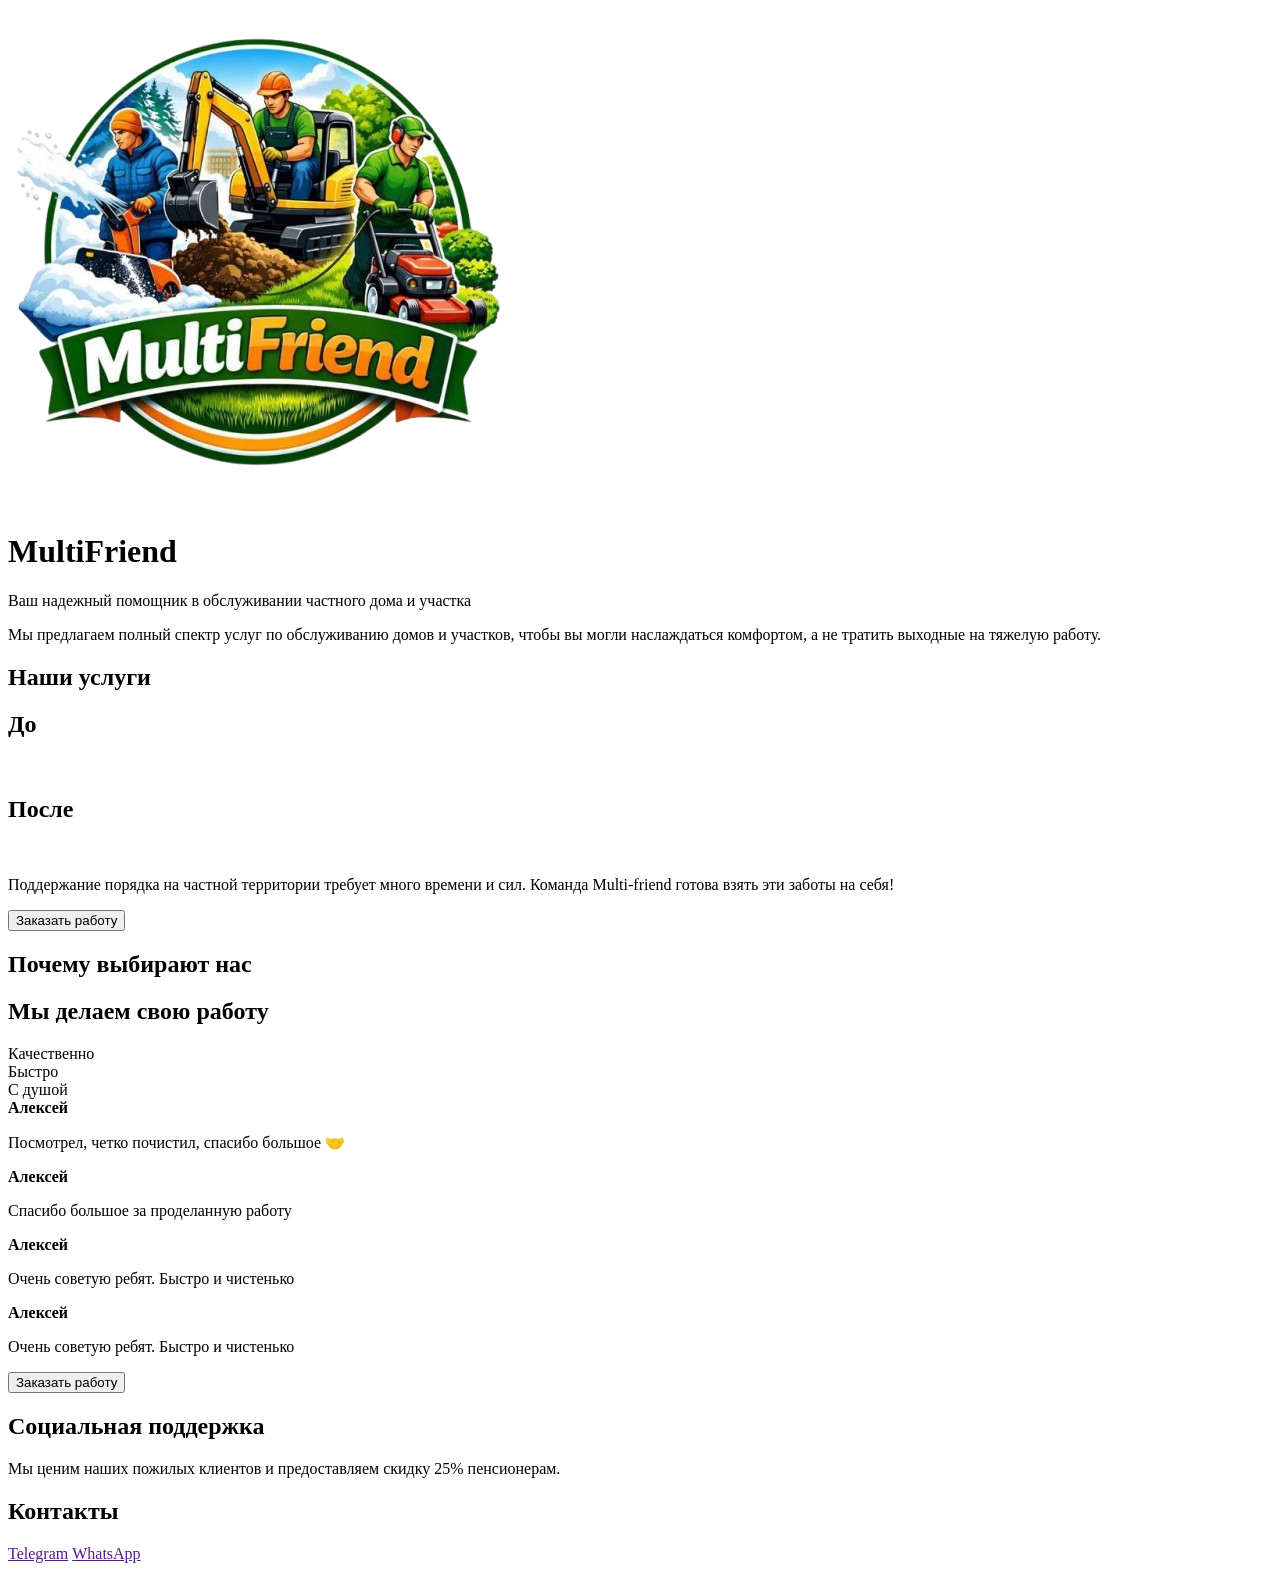
==== frontend/index.html @ 9c534c1c "add HTML file" ====
<!DOCTYPE html>
<html>
<head>
    <meta charset="UTF-8">
    <meta name="viewport" content="width=device-width, initial-scale=1.0">
    <meta name="description" content="Мы предлагаем услуги разнорабочих">
    <link rel="icon" href="images/icon.ico">
    <title>MultiFriend</title>
</head>
<body>
    <header class="header">
        <div class="container header-content">
            <img src="images/logo.png" class="logo" alt="логотип"> 

            <div class="header-text">
                <h1>Multi<span>Friend</span></h1>
                <p>Ваш надежный помощник в обслуживании частного дома и участка</p>
            </div>
        </div>
    </header>
    <main>
        <section class="aboutUs">
            <p>
                Мы предлагаем полный спектр услуг по обслуживанию домов и участков,
                чтобы вы могли наслаждаться комфортом, а не тратить выходные на тяжелую работу.
            </p>
        </section>

        <section class="services">
            <h2>Наши услуги</h2>

            <div class="service-card">
                <div class="before">
                    <h2>До</h2>
                    <img>
                </div>

                <div class="after">
                    <h2>После</h2>
                    <img>
                </div>

                <p>
                    Поддержание порядка на частной территории требует много времени и сил.
                    Команда Multi-friend готова взять эти заботы на себя!
                </p>

                <button>Заказать работу</button>
            </div>
        </section>

        <section class="why">
            <h2>Почему выбирают нас</h2>

            <div class="features">
                <h2>Мы делаем свою работу</h2>
                <div><img>Качественно</div>
                <div><img>Быстро</div>
                <div><img>С душой</div>
            </div>

            <div class="reviews">
                <div class="review">
                    <b>Алексей</b>
                    <p>Посмотрел, четко почистил, спасибо большое 🤝</p>
                </div>

                <div class="review">
                    <b>Алексей</b>
                    <p>Спасибо большое за проделанную работу</p>
                </div>

                <div class="review">
                    <b>Алексей</b>
                    <p>Очень советую ребят. Быстро и чистенько</p>
                </div>

                <div class="review">
                    <b>Алексей</b>
                    <p>Очень советую ребят. Быстро и чистенько</p>
                </div>
            </div>

            <button class="main-btn">Заказать работу</button>
        </section>

        <section class="social">
            <h2>Социальная поддержка</h2>
            <p>Мы ценим наших пожилых клиентов и предоставляем скидку 25% пенсионерам.</p>
        </section>
    </main>

    <footer>
        <section class="contacts">
            <h2>Контакты</h2>

            <div class="contact-buttons">
                <a href="" class="tg"><img>Telegram</a>
                <a href="" class="whatsApp"><img>WhatsApp</a>
            </div>
        </section>
    </footer>
</body>
</html>
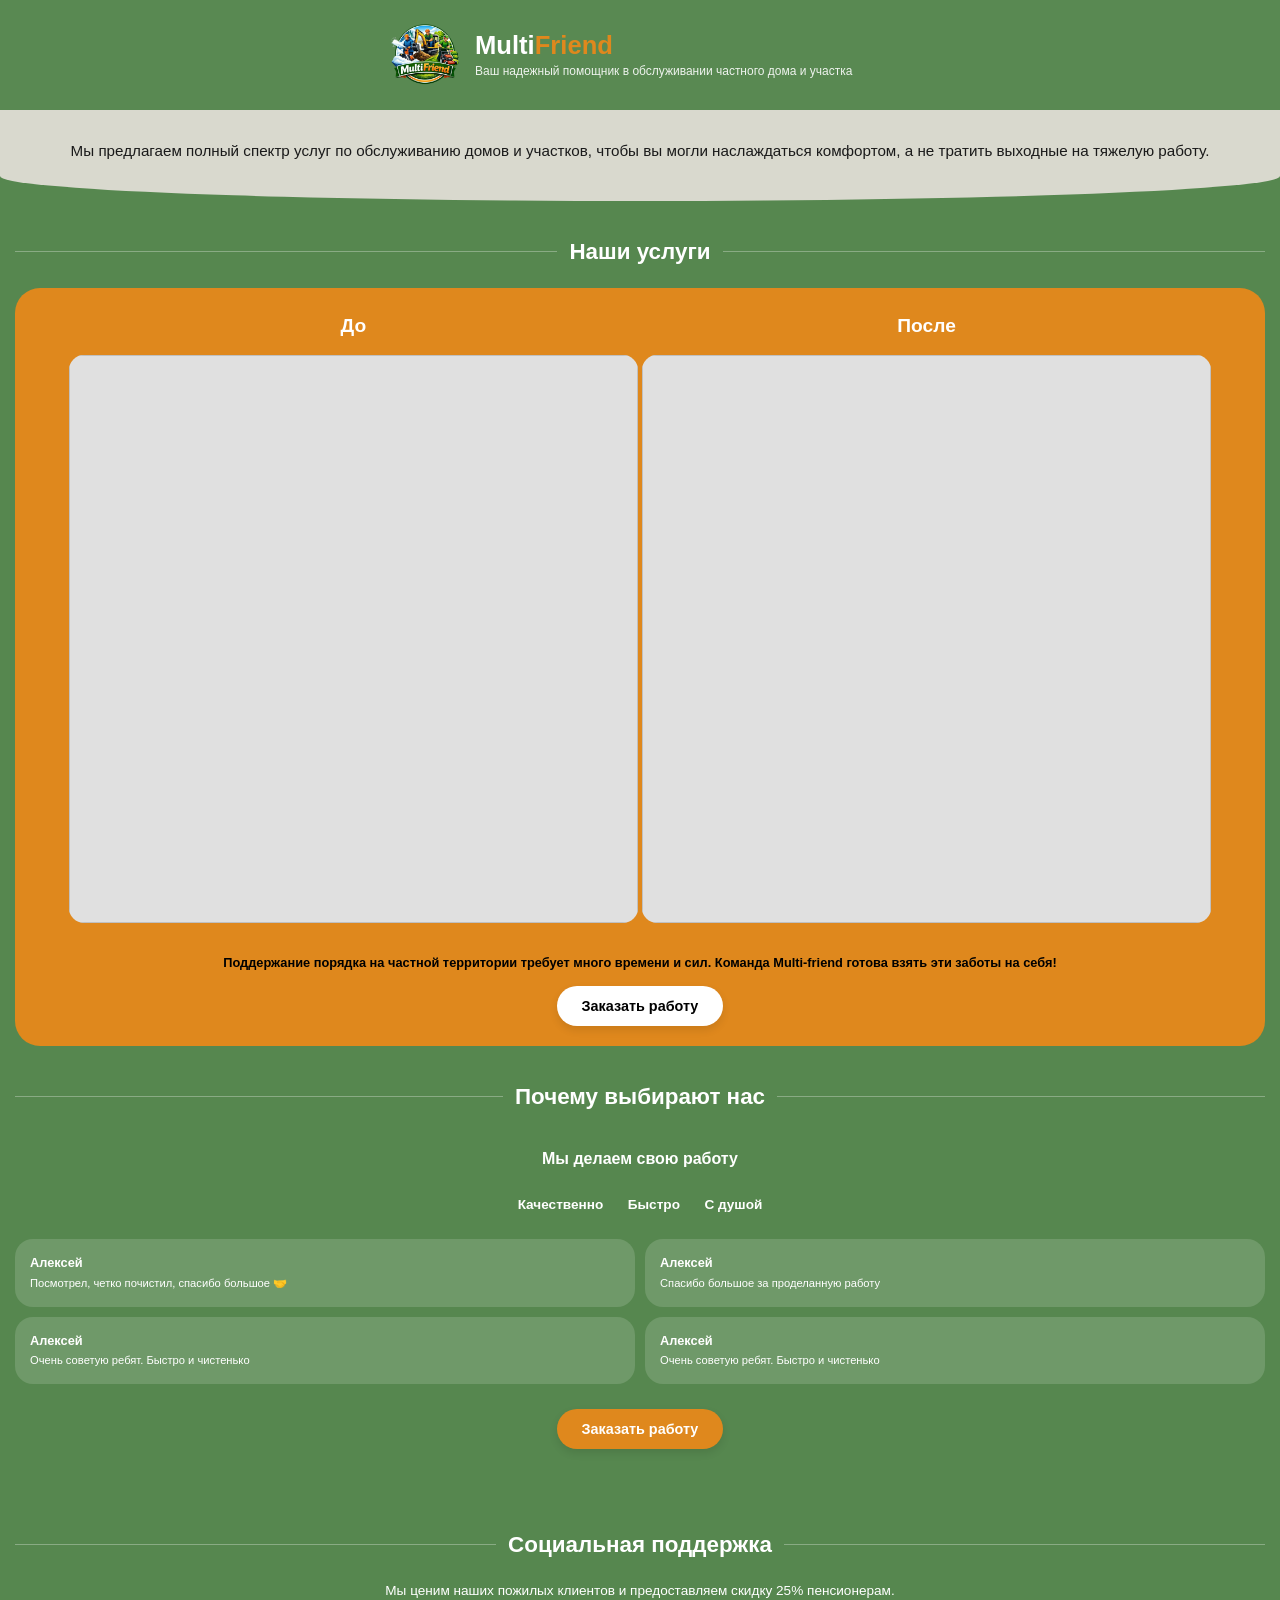
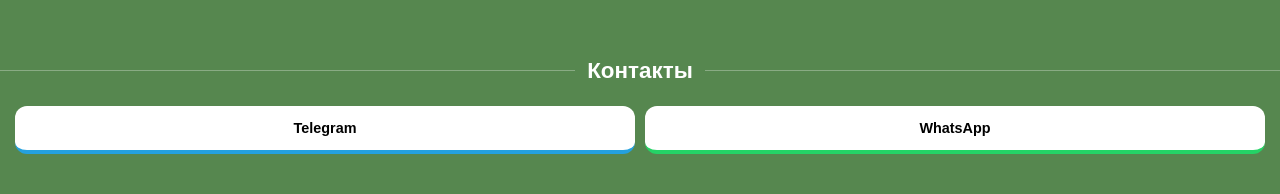
==== commit f5dfe571: "add CSS file" ====
--- a/frontend/index.html
+++ b/frontend/index.html
@@ -5,6 +5,7 @@
     <meta name="viewport" content="width=device-width, initial-scale=1.0">
     <meta name="description" content="Мы предлагаем услуги разнорабочих">
     <link rel="icon" href="images/icon.ico">
+    <link rel="stylesheet" href="style.css">
     <title>MultiFriend</title>
 </head>
 <body>
--- a/frontend/style.css
+++ b/frontend/style.css
@@ -0,0 +1,222 @@
+* {
+    margin: 0;
+    padding: 0;
+    box-sizing: border-box;
+}
+
+body {
+    background-color: #56874f;
+    color: #ffffff;
+    font-family: -apple-system, BlinkMacSystemFont, "Segoe UI", Roboto, Helvetica, Arial, sans-serif;
+    line-height: 1.4;
+}
+
+.container {
+    width: 100%;
+    max-width: 500px; 
+    margin: 0 auto;
+}
+
+.header {
+    background-color: #598952;
+    padding: 20px 15px 40px;
+}
+
+.header-content {
+    display: flex;
+    flex-direction: row;
+    align-items: center;
+    gap: 15px;
+}
+
+.logo {
+    width: 70px;
+    height: auto;
+    flex-shrink: 0;
+}
+
+.header-text h1 {
+    font-size: 1.6rem;
+    font-weight: 800;
+    line-height: 1.1;
+}
+
+.header-text h1 span {
+    color: #df881d;
+}
+
+.header-text p {
+    font-size: 0.75rem;
+    margin-top: 4px;
+    opacity: 0.9;
+}
+
+.aboutUs {
+    background-color: #d9d9ce;
+    color: #1a1a1a;
+    padding: 30px 20px 40px;
+    text-align: center;
+    font-weight: 500;
+    font-size: 0.95rem;
+    margin-top: -20px;
+    
+    border-bottom-left-radius: 50% 25px;
+    border-bottom-right-radius: 50% 25px;
+    position: relative;
+    z-index: 2;
+}
+
+h2 {
+    display: flex;
+    align-items: center;
+    justify-content: center;
+    gap: 12px;
+    margin: 35px 0 20px;
+    font-size: 1.4rem;
+    width: 100%;
+}
+
+h2::before, h2::after {
+    content: "";
+    height: 1px;
+    background-color: rgba(255, 255, 255, 0.3);
+    flex-grow: 1;
+}
+
+.services {
+    padding: 0 15px;
+}
+
+.service-card {
+    background-color: #df881d;
+    border-radius: 25px;
+    padding: 20px;
+    text-align: center;
+    color: #000;
+}
+
+.service-card h2 {
+    color: #fff;
+    font-size: 1.2rem;
+    margin: 5px 0 15px;
+}
+.service-card h2::before, .service-card h2::after { display: none; }
+
+.before, .after {
+    display: inline-block;
+    width: 47%;
+    margin-bottom: 10px;
+}
+
+.before img, .after img {
+    width: 100%;
+    aspect-ratio: 1 / 1;
+    background-color: #e0e0e0;
+    border-radius: 15px;
+    object-fit: cover;
+}
+
+.service-card p {
+    font-size: 0.8rem;
+    font-weight: 700;
+    margin: 15px 0;
+    line-height: 1.3;
+}
+
+button, .main-btn {
+    border: none;
+    padding: 12px 25px;
+    border-radius: 50px;
+    font-weight: 800;
+    font-size: 0.9rem;
+    cursor: pointer;
+    box-shadow: 0 4px 8px rgba(0,0,0,0.1);
+}
+
+.service-card button {
+    background-color: #ffffff;
+    color: #000000;
+}
+
+.main-btn {
+    display: block;
+    margin: 25px auto;
+    background-color: #df881d;
+    color: #ffffff;
+    text-decoration: none;
+}
+
+.why {
+    padding: 0 15px;
+    text-align: center;
+}
+
+.features h2 { font-size: 1rem; }
+.features h2::before, .features h2::after { display: none; }
+
+.features div {
+    display: inline-block;
+    margin: 5px 10px;
+    font-weight: 700;
+    font-size: 0.85rem;
+}
+
+.reviews {
+    display: grid;
+    grid-template-columns: 1fr 1fr;
+    gap: 10px;
+    margin-top: 20px;
+}
+
+.review {
+    background-color: rgba(255, 255, 255, 0.15);
+    padding: 15px;
+    border-radius: 18px;
+    text-align: left;
+    font-size: 0.7rem;
+}
+
+.review b {
+    display: block;
+    margin-bottom: 4px;
+    font-size: 0.8rem;
+}
+
+.social {
+    text-align: center;
+    padding: 20px 15px;
+    font-size: 0.85rem;
+}
+
+.contacts {
+    text-align: center;
+    padding-bottom: 40px;
+}
+
+.contact-buttons {
+    display: flex;
+    gap: 10px;
+    padding: 0 15px;
+}
+
+.contact-buttons a {
+    flex: 1;
+    text-decoration: none;
+    color: #000;
+    background: #fff;
+    padding: 12px;
+    border-radius: 12px;
+    font-weight: 700;
+    font-size: 0.9rem;
+    display: flex;
+    align-items: center;
+    justify-content: center;
+}
+
+.tg { border-bottom: 4px solid #24a1de; }
+.whatsApp { border-bottom: 4px solid #25d366; }
+
+@media (max-width: 360px) {
+    .reviews { grid-template-columns: 1fr; }
+    .header-text h1 { font-size: 1.4rem; }
+}
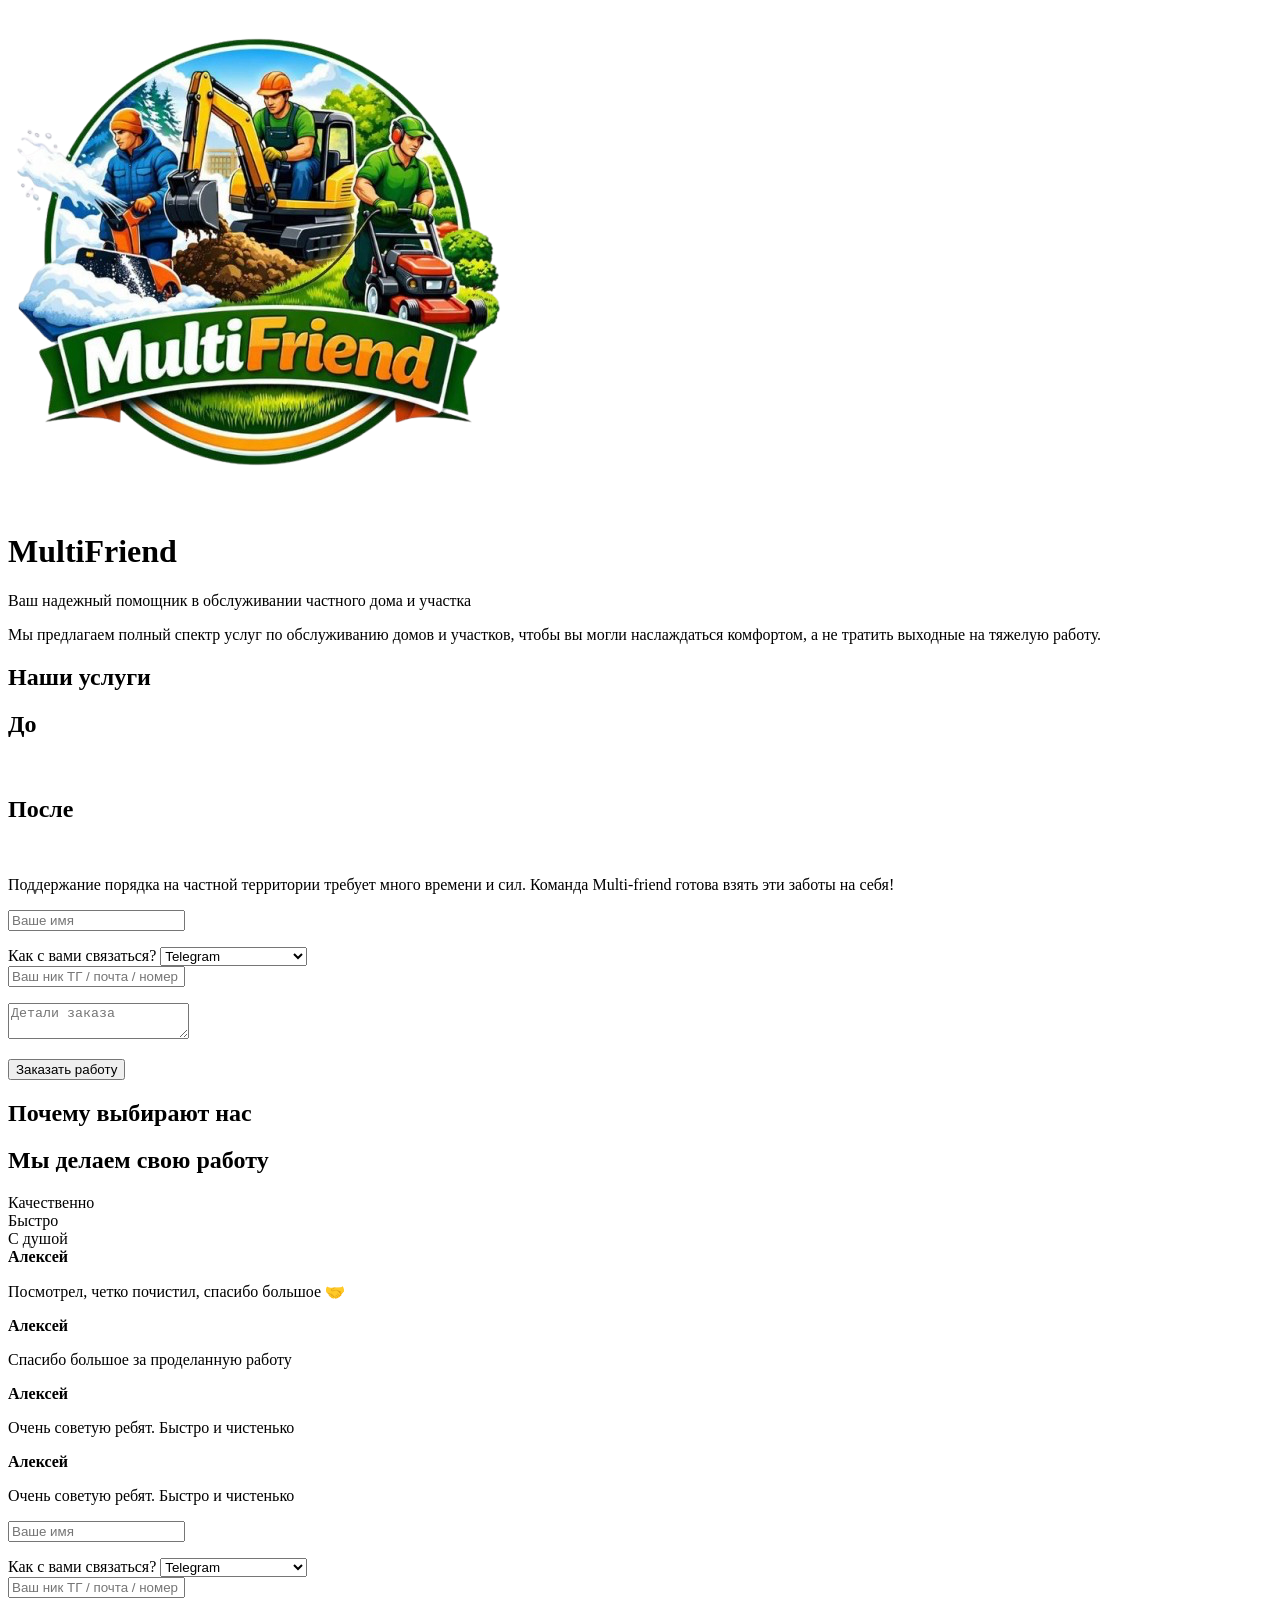
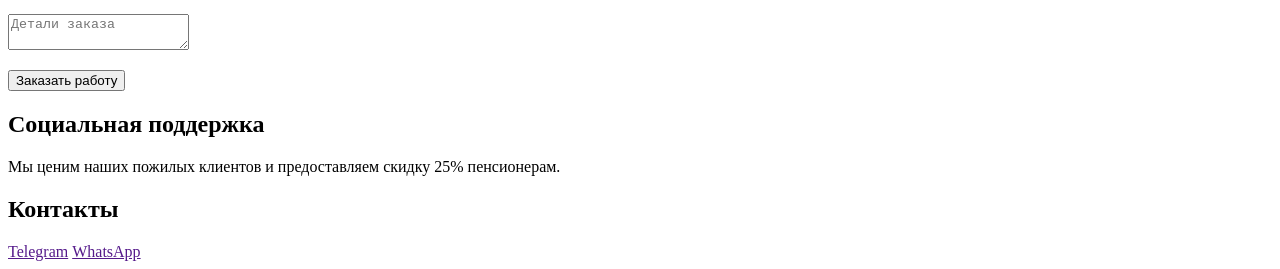
==== commit aa5d07ff: "Добавлена форма в index.html" ====
--- a/frontend/index.html
+++ b/frontend/index.html
@@ -5,7 +5,7 @@
     <meta name="viewport" content="width=device-width, initial-scale=1.0">
     <meta name="description" content="Мы предлагаем услуги разнорабочих">
     <link rel="icon" href="images/icon.ico">
-    <link rel="stylesheet" href="style.css">
+    <link rel="stylesheet" href="css/style.css">
     <title>MultiFriend</title>
 </head>
 <body>
@@ -46,7 +46,39 @@
                     Команда Multi-friend готова взять эти заботы на себя!
                 </p>
 
-                <button>Заказать работу</button>
+                <form th:action="@{/send}" th:object="${feedbackForm}" method="post">
+                    <!-- Имя -->
+                    <div>
+                        <input type="text" th:field="*{name}" placeholder="Ваше имя">
+                        <p th:if="${#fields.hasErrors('name')}" th:errors="*{name}" style="color:red"></p>
+                    </div>
+
+                    <!-- Тип связи -->
+                    <div>
+                        <label>Как с вами связаться?</label>
+                        <select th:field="*{contactMethod}">
+                            <option value="Telegram">Telegram</option>
+                            <option value="Email">Email</option>
+                            <option value="WhatsApp">WhatsApp</option>
+                            <option value="Phone">Телефонный звонок</option>
+                            <option value="Max">Max</option>
+                        </select>
+                    </div>
+
+                    <!-- Контактные данные -->
+                    <div>
+                        <input type="text" th:field="*{contactInfo}" placeholder="Ваш ник ТГ / почта / номер">
+                        <p th:if="${#fields.hasErrors('contactInfo')}" th:errors="*{contactInfo}" style="color:red"></p>
+                    </div>
+
+                    <!-- Сообщение -->
+                    <div>
+                        <textarea th:field="*{message}" placeholder="Детали заказа"></textarea>
+                        <p th:if="${#fields.hasErrors('message')}" th:errors="*{message}" style="color:red"></p>
+                    </div>
+
+                    <button type="submit">Заказать работу</button>
+                </form>
             </div>
         </section>
 
@@ -82,7 +114,39 @@
                 </div>
             </div>
 
-            <button class="main-btn">Заказать работу</button>
+            <form th:action="@{/send}" th:object="${feedbackForm}" method="post">
+                <!-- Имя -->
+                <div>
+                    <input type="text" th:field="*{name}" placeholder="Ваше имя">
+                    <p th:if="${#fields.hasErrors('name')}" th:errors="*{name}" style="color:red"></p>
+                </div>
+
+                <!-- Тип связи -->
+                <div>
+                    <label>Как с вами связаться?</label>
+                    <select th:field="*{contactMethod}">
+                        <option value="Telegram">Telegram</option>
+                        <option value="Email">Email</option>
+                        <option value="WhatsApp">WhatsApp</option>
+                        <option value="Phone">Телефонный звонок</option>
+                        <option value="Max">Max</option>
+                    </select>
+                </div>
+
+                <!-- Контактные данные -->
+                <div>
+                    <input type="text" th:field="*{contactInfo}" placeholder="Ваш ник ТГ / почта / номер">
+                    <p th:if="${#fields.hasErrors('contactInfo')}" th:errors="*{contactInfo}" style="color:red"></p>
+                </div>
+
+                <!-- Сообщение -->
+                <div>
+                    <textarea th:field="*{message}" placeholder="Детали заказа"></textarea>
+                    <p th:if="${#fields.hasErrors('message')}" th:errors="*{message}" style="color:red"></p>
+                </div>
+
+                <button type="submit">Заказать работу</button>
+            </form>
         </section>
 
         <section class="social">
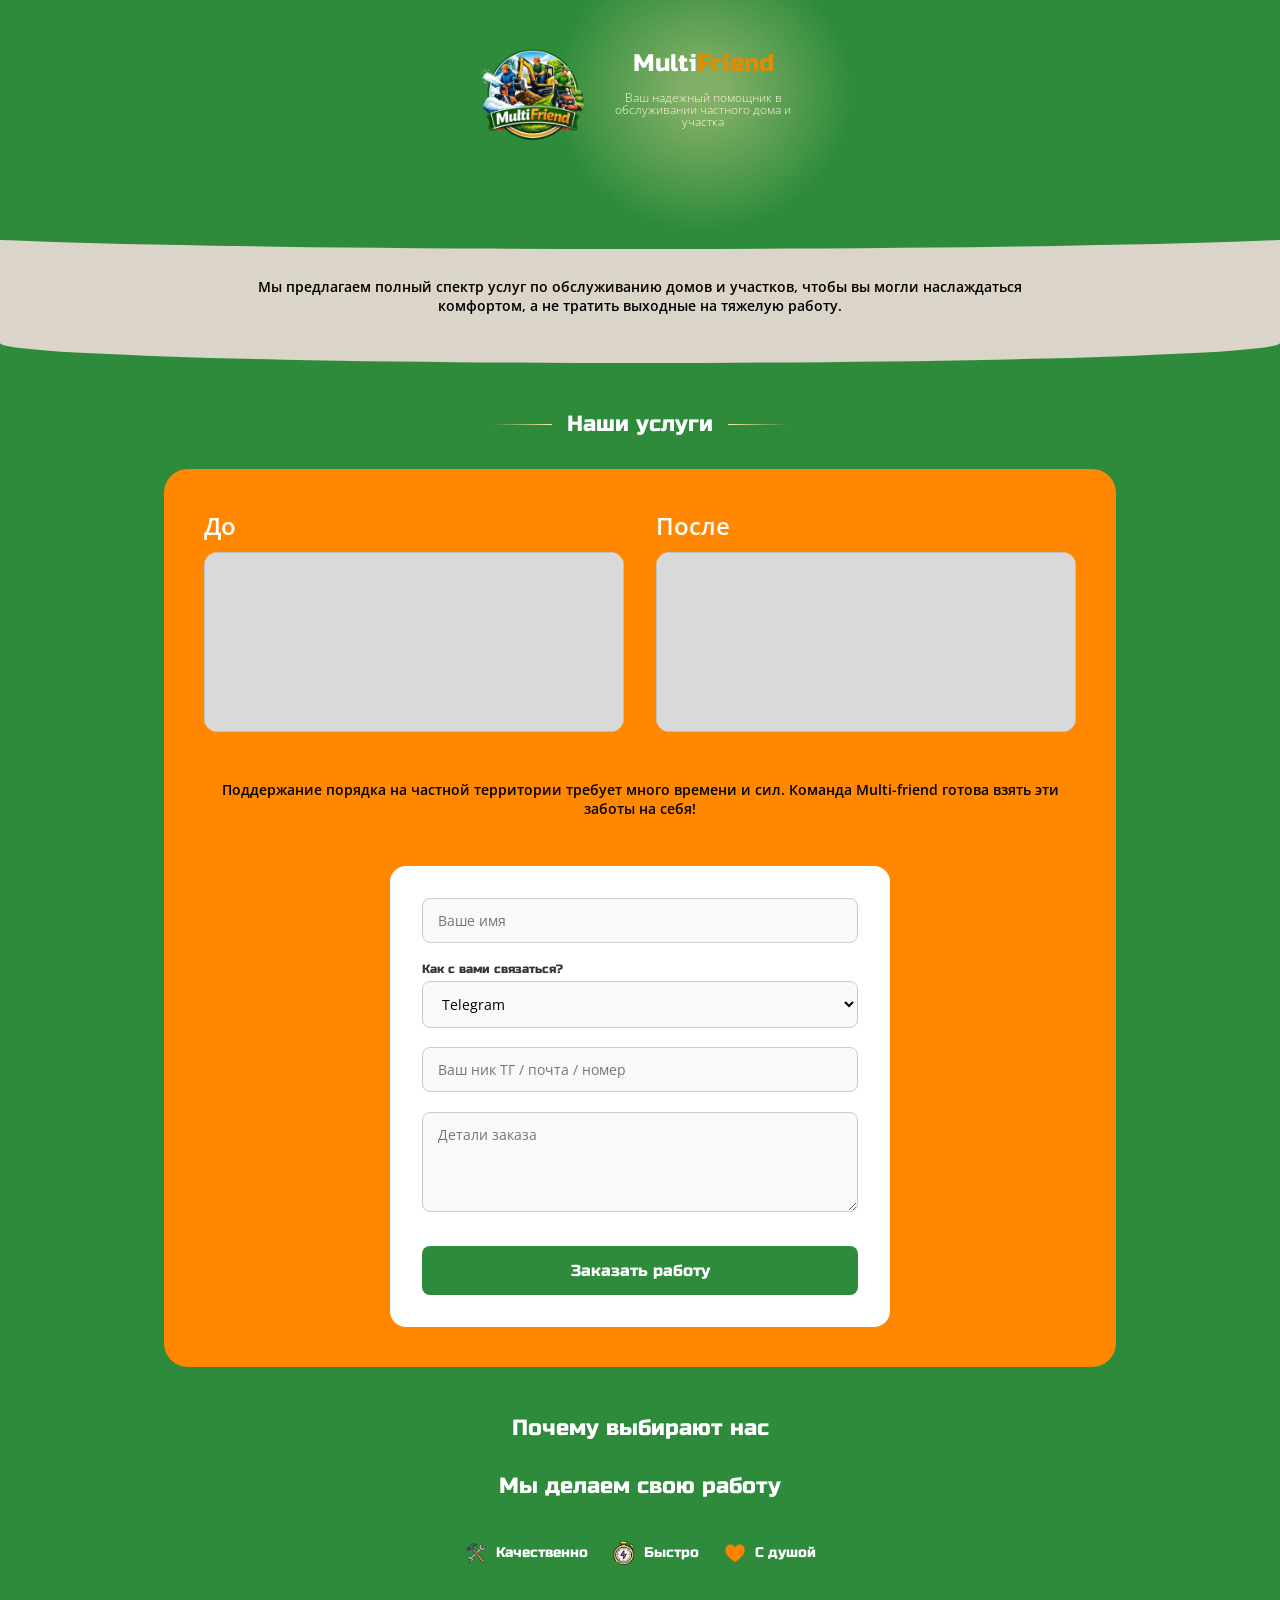
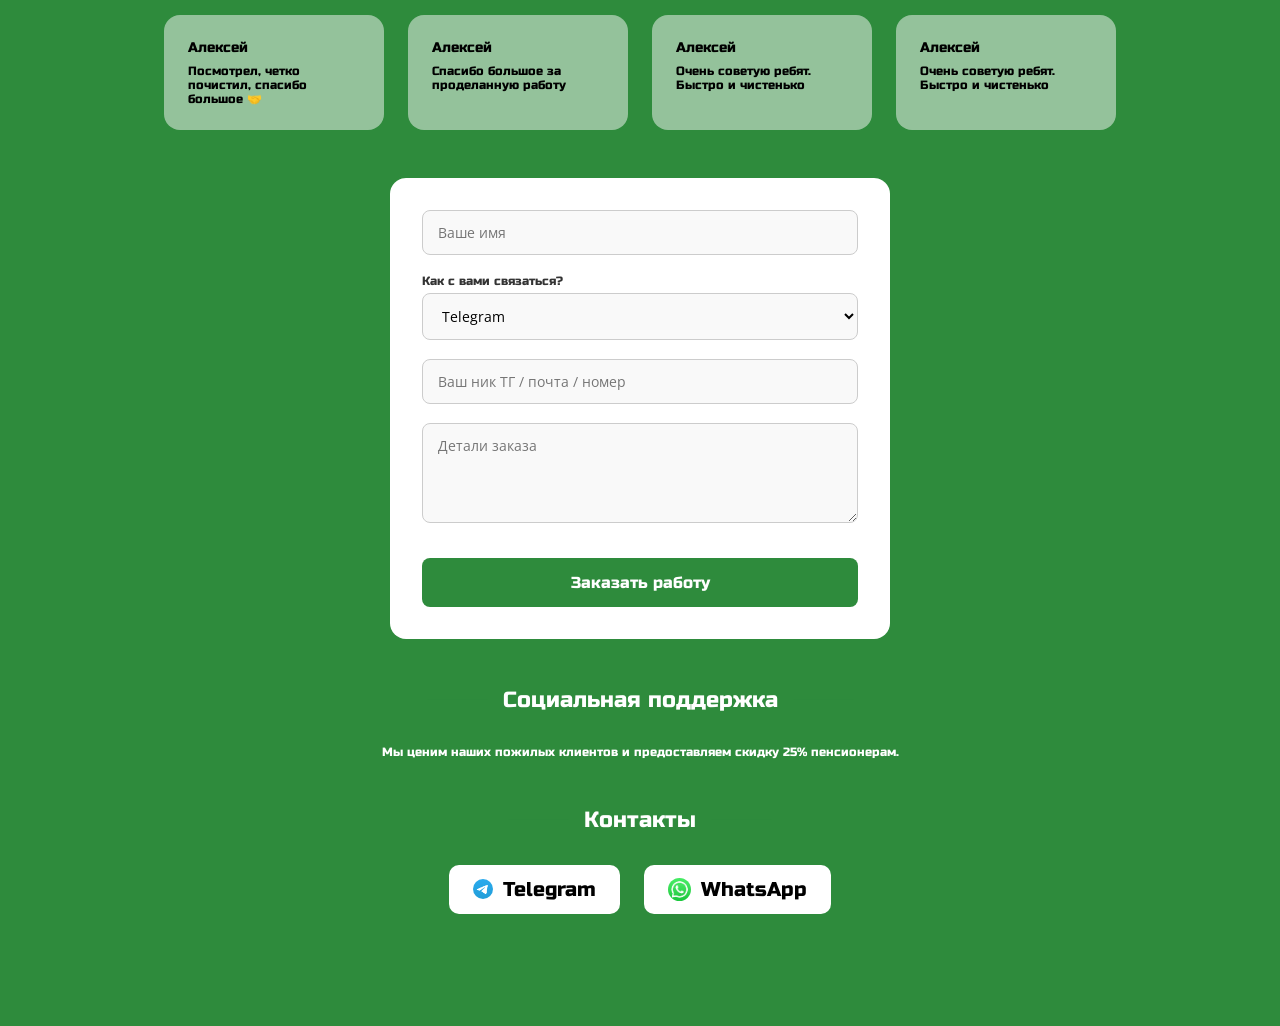
==== commit 4ddbb02e: "корректировка front, сделана часть с заказом услуги" ====
--- a/frontend/index.html
+++ b/frontend/index.html
@@ -5,7 +5,7 @@
     <meta name="viewport" content="width=device-width, initial-scale=1.0">
     <meta name="description" content="Мы предлагаем услуги разнорабочих">
     <link rel="icon" href="images/icon.ico">
-    <link rel="stylesheet" href="css/style.css">
+    <link rel="stylesheet" href="style.css">
     <title>MultiFriend</title>
 </head>
 <body>
@@ -87,9 +87,9 @@
 
             <div class="features">
                 <h2>Мы делаем свою работу</h2>
-                <div><img>Качественно</div>
-                <div><img>Быстро</div>
-                <div><img>С душой</div>
+                <div><img src="images/tools.png" class="tools" alt="инструменты">Качественно</div>
+                <div><img src="images/clock.png" class="clock" alt="часы">Быстро</div>
+                <div><img src="images/heart.png" class="heart" alt="сердце">С душой</div>
             </div>
 
             <div class="reviews">
@@ -160,8 +160,8 @@
             <h2>Контакты</h2>
 
             <div class="contact-buttons">
-                <a href="" class="tg"><img>Telegram</a>
-                <a href="" class="whatsApp"><img>WhatsApp</a>
+                <a href="" class="tg"><img src="images/tg.png" class="tg" alt="телега">Telegram</a>
+                <a href="" class="whatsApp"><img src="images/whatsapp.jpg" class="whatsApp" alt="вацап">WhatsApp</a>
             </div>
         </section>
     </footer>
--- a/frontend/style.css
+++ b/frontend/style.css
@@ -0,0 +1,368 @@
+@import url('https://fonts.googleapis.com/css2?family=Open+Sans:wght@300;400;600&family=Russo+One&display=swap');
+
+:root {
+    --bg-main: #2E8B3C;
+    --bg-about: #DBD4C8;
+    --accent-orange: #FF8800;
+    --text-orange: #E48C00;
+    --card-review: rgba(249, 249, 249, 0.5);
+    
+    --font-heading: 'Russo One', sans-serif;
+    --font-body: 'Open Sans', sans-serif;
+}
+
+* {
+    margin: 0;
+    padding: 0;
+    box-sizing: border-box;
+}
+
+body {
+    background-color: var(--bg-main);
+    font-family: var(--font-body);
+    color: #FFFFFF;
+    overflow-x: hidden; 
+}
+
+section {
+    max-width: 1000px;
+    margin: 3rem auto;
+    padding: 0 1.5rem;
+}
+
+h2 {
+    font-family: var(--font-heading);
+    font-size: 22px;
+    font-weight: 400;
+    text-align: center;
+    color: #FFFFFF;
+    margin-bottom: 2rem;
+    
+    display: flex;
+    align-items: center;
+    justify-content: center;
+    gap: 15px;
+}
+
+h2::before {
+    content: '';
+    display: block;
+    width: 61px;
+    height: 1px;
+    background: linear-gradient(90deg, rgba(255, 255, 255, 0) 0%, #FFE69F 100%);
+    backdrop-filter: blur(1px);
+}
+
+h2::after {
+    content: '';
+    display: block;
+    width: 61px;
+    height: 1px;
+    background: linear-gradient(90deg, #FFE69F 0.01%, rgba(255, 255, 255, 0) 100%);
+    backdrop-filter: blur(1px);
+}
+
+.service-card h2::before,
+.service-card h2::after {
+    display: none;
+}
+
+img {
+    max-width: 100%;
+    object-fit: cover;
+}
+img:not([src]) {
+    background-color: #D9D9D9;
+    display: block;
+    border-radius: 14px;
+}
+
+.header {
+    position: relative;
+    padding: 43px 1.5rem 2rem;
+    max-width: 1000px;
+    margin: 0 auto;
+}
+
+.header-content {
+    position: relative;
+    z-index: 1;
+    display: flex;
+    align-items: center;
+    justify-content: center;
+    flex-wrap: wrap;
+    gap: 20px;
+}
+
+.logo {
+    width: 106px;
+    height: 106px;
+}
+
+.header-text {
+    display: flex;
+    flex-direction: column;
+    align-items: center;
+}
+
+.header-text h1 {
+    position: relative;
+    z-index: 1;
+    width: 194px;
+    height: 25px;
+    font-family: var(--font-heading);
+    font-weight: 400;
+    font-size: 24px;
+    line-height: 100%;
+    text-align: center;
+}
+
+.header-text h1::before {
+    content: '';
+    position: absolute;
+    width: 300px;
+    height: 278px;
+    top: -99px; 
+    left: 50%;
+    transform: translateX(-50%);
+    background: radial-gradient(50% 50% at 50% 50%, rgba(255, 230, 163, 0.4) 13.94%, rgba(153, 138, 98, 0) 100%);
+    pointer-events: none;
+    z-index: -1;
+}
+
+.header-text h1 span {
+    color: var(--text-orange);
+}
+
+.header-text p {
+    width: 181px;
+    height: 48px;
+    font-family: var(--font-body);
+    font-weight: 300;
+    font-size: 12px;
+    line-height: 100%;
+    text-align: center;
+    margin-top: 15px;
+}
+
+.aboutUs {
+    position: relative;
+    background-color: var(--bg-about);
+    width: 100%;
+    max-width: 100%;
+    min-height: 95px;
+    display: flex;
+    align-items: center;
+    justify-content: center;
+    padding: 3rem 1.5rem;
+    margin: 3rem 0;
+    z-index: 1;
+    
+    border-bottom-left-radius: 50% 20px;
+    border-bottom-right-radius: 50% 20px;
+}
+
+.aboutUs::before {
+    content: '';
+    position: absolute;
+    top: -2px; 
+    left: -10%;
+    width: 120%; 
+    height: 22px; 
+    background-color: var(--bg-main); 
+    border-bottom-left-radius: 50% 20px;
+    border-bottom-right-radius: 50% 20px;
+    z-index: 0; 
+}
+
+.aboutUs p {
+    position: relative;
+    z-index: 1;
+    max-width: 800px;
+    color: #000000;
+    font-weight: 600;
+    font-size: 14px;
+    text-align: center;
+}
+
+.service-card {
+    background-color: var(--accent-orange);
+    border-radius: 24px;
+    padding: 2.5rem;
+    display: flex;
+    flex-wrap: wrap;
+    gap: 2rem;
+    justify-content: center;
+    position: relative;
+    z-index: 2;
+}
+
+.before, .after {
+    flex: 1 1 250px;
+    display: flex;
+    flex-direction: column;
+    gap: 10px;
+}
+
+.before h2, .after h2 {
+    font-family: var(--font-body);
+    font-weight: 600;
+    font-size: 24px;
+    text-align: left;
+    justify-content: flex-start;
+    margin-bottom: 0;
+}
+
+.before img, .after img {
+    width: 100%;
+    height: 180px;
+}
+
+.service-card > p {
+    flex: 1 1 100%;
+    color: #000000;
+    font-weight: 600;
+    font-size: 14px;
+    text-align: center;
+    margin: 1rem 0;
+}
+
+.features {
+    text-align: center;
+    margin-bottom: 2.5rem;
+}
+
+.features div {
+    display: inline-flex;
+    align-items: center;
+    gap: 8px;
+    font-family: var(--font-heading);
+    font-size: 14px;
+    margin: 10px;
+}
+
+.features div img {
+    width: 24px;
+    height: 24px;
+    border-radius: 50%;
+}
+
+.reviews {
+    display: grid;
+    grid-template-columns: repeat(auto-fit, minmax(200px, 1fr));
+    gap: 1.5rem;
+    margin-bottom: 3rem;
+}
+
+.review {
+    background-color: var(--card-review);
+    padding: 1.5rem;
+    border-radius: 16px;
+    color: #000000;
+}
+
+.review b {
+    font-family: var(--font-heading);
+    font-size: 14px;
+    font-weight: 400;
+    display: block;
+    margin-bottom: 8px;
+}
+
+.review p {
+    font-family: var(--font-heading);
+    font-size: 12px;
+}
+
+form {
+    width: 100%;
+    max-width: 500px;
+    margin: 0 auto;
+    background-color: #FFFFFF;
+    padding: 2rem;
+    border-radius: 16px;
+    color: #000000;
+}
+
+form div {
+    margin-bottom: 1.2rem;
+    text-align: left;
+}
+
+form label {
+    display: block;
+    font-family: var(--font-heading);
+    font-size: 12px;
+    margin-bottom: 5px;
+    color: #333;
+}
+
+form input, form select, form textarea {
+    width: 100%;
+    padding: 12px 15px;
+    border: 1px solid #ccc;
+    border-radius: 8px;
+    font-family: var(--font-body);
+    font-size: 14px;
+    background-color: #f9f9f9;
+}
+
+form textarea {
+    min-height: 100px;
+    resize: vertical;
+}
+
+form button {
+    width: 100%;
+    padding: 15px;
+    background-color: var(--bg-main);
+    color: #FFFFFF;
+    border: none;
+    border-radius: 8px;
+    font-family: var(--font-heading);
+    font-size: 16px;
+    cursor: pointer;
+    margin-top: 10px;
+}
+
+.social p {
+    font-family: var(--font-heading);
+    font-size: 12px;
+    text-align: center;
+}
+
+footer {
+    padding-bottom: 4rem;
+}
+
+.contact-buttons {
+    display: flex;
+    justify-content: center;
+    flex-wrap: wrap;
+    gap: 1.5rem;
+}
+
+.contact-buttons a {
+    display: flex;
+    align-items: center;
+    gap: 10px;
+    background-color: #FFFFFF;
+    color: #000000;
+    font-family: var(--font-heading);
+    font-size: 20px;
+    text-decoration: none;
+    padding: 12px 24px;
+    border-radius: 10px;
+}
+
+.contact-buttons a img.tg {
+    width: 20px;
+    height: 20px;
+    border-radius: 32.5px;
+}
+
+.contact-buttons a img.whatsApp {
+    width: 23px;
+    height: 23px;
+    border-radius: 36px;
+}
